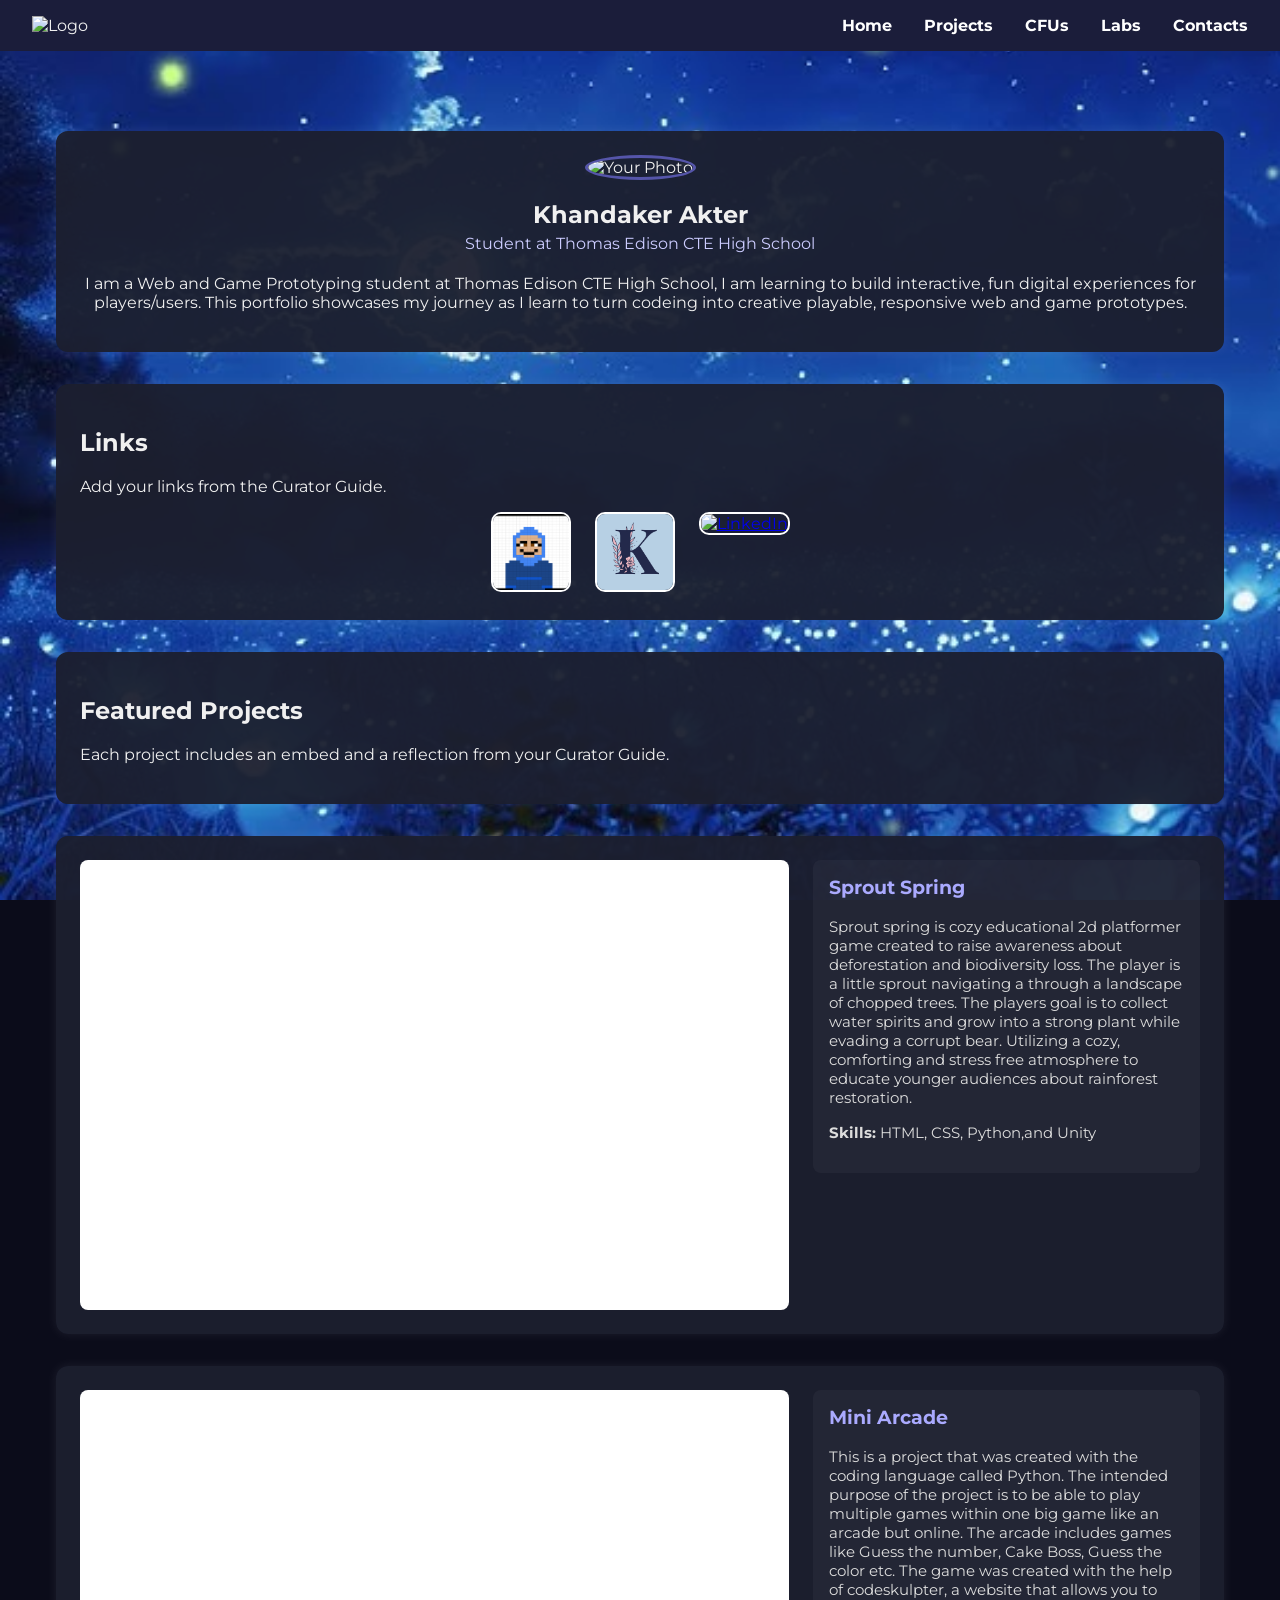
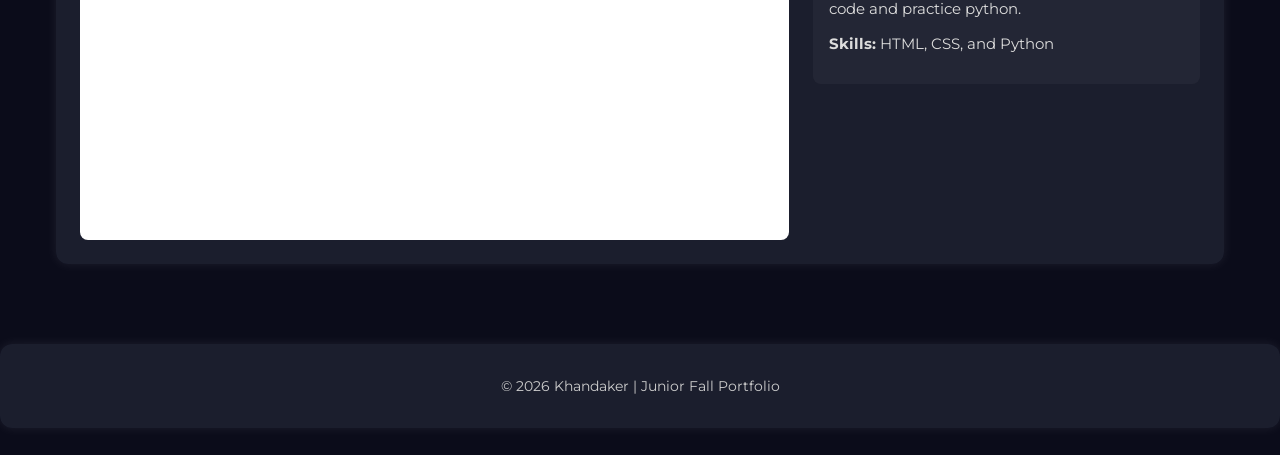
==== index.html @ 1733a56a "Added more projects" ====
<!DOCTYPE html>
<html lang="en">
<head>
  <meta charset="UTF-8" />
  <meta name="viewport" content="width=device-width, initial-scale=1.0" />

  <!-- Update these (from Curator Guide) -->
  <meta name="description" content="Junior Fall Portfolio for YOUR NAME" />
  <meta name="keywords" content="portfolio, junior, projects, programming, web development" />
  <meta name="author" content="YOUR NAME" />

  <title>Khandaker Akter | Junior Fall Portfolio</title>

  <!-- Main stylesheet -->
  <link rel="stylesheet" href="style.css" />

  <!-- Optional favicon (put your icon file in the same folder) -->
  <link rel="icon" type="image/x-icon" href="One-Piece.png" />

  <!-- Optional fonts (only keep if your CSS uses them) -->
  <link rel="preconnect" href="https://fonts.googleapis.com" />
  <link rel="preconnect" href="https://fonts.gstatic.com" crossorigin />
  <link href="https://fonts.googleapis.com/css2?family=Montserrat:wght@300;400;700&display=swap" rel="stylesheet" />
</head>

<body>

  <!-- NAVBAR -->
  <header>
    <nav class="navbar">
      <div class="navbar-left">
        <!-- Replace logo.png with your own image file -->
        <img src="logo.png" alt="Logo" />
      </div>

      <ul class="navbar-right">
        <li><a href="index.html">Home</a></li>
        <li><a href="projects.html">Projects</a></li>
        <li><a href="cfus.html">CFUs</a></li>
        <li><a href="labs.html">Labs</a></li>
        <li><a href="contact.html">Contacts</a></li>
      </ul>
    </nav>
  </header>

  <!-- MAIN CONTENT -->
  <main class="home-card">

    <!-- ABOUT / BIO CARD -->
    <section class="resource-card">
      <div class="bio">
        <div class="bio-pic">
          <!-- Replace profile.jpg with your own image file -->
          <img src="profile.jpg" alt="Your Photo" />
        </div>

        <div class="bio-text">
          <h1>Khandaker Akter</h1>
          <h4>Student at Thomas Edison CTE High School</h4>
          <p>
            I am a Web and Game Prototyping student at Thomas Edison CTE High School, I am learning to build interactive, fun digital experiences for players/users. This portfolio showcases my journey as I learn to turn codeing into creative playable, responsive web and game prototypes.
          </p>
        </div>
      </div>
    </section>

    <!-- QUICK LINKS CARD (optional) -->
    <section class="resource-card">
      <h2>Links</h2>
      <p>Add your links from the Curator Guide.</p>

      <div class="skill-images">
        <!-- Old portfolio -->
        <a href="https://khandakera678.github.io/Khandaker-A/" target="_blank" rel="noopener">
          <div class="picture">
            <img class="link-pic" src="Avater.png" alt="Old Portfolio" />
          </div>
        </a>

        <!-- Email -->
        <a href="mailto:Khandakera5@nycstudents.net" target="_blank" rel="noopener">
          <div class="picture">
            <img class="link-pic" src="K pfp.jpg" alt="Email" />
          </div>
        </a>

        <!-- LinkedIn (or other) -->
        <a href="PASTE-LINKEDIN-OR-OTHER" target="_blank" rel="noopener">
          <div class="picture">
            <img class="link-pic" src="linkedin_icon.png" alt="LinkedIn" />
          </div>
        </a>
      </div>
    </section>

    <!-- PROJECTS SECTION (repeatable blocks) -->
    <section class="resource-card">
      <h2>Featured Projects</h2>
      <p>Each project includes an embed and a reflection from your Curator Guide.</p>
    </section>

    <!-- PROJECT 1 -->
    <section class="resource-card">
      <div class="project">
        <iframe src="https://play.unity.com/en/games/d9135725-f0f9-4a4c-9656-4b19a2b6abac/sprout-spring" title="Sprout Spring"></iframe>

        <div class="reflection">
          <h3>Sprout Spring</h3>
          <p>
            Sprout spring is cozy educational 2d platformer game created to raise awareness about deforestation and biodiversity loss. The player is a little sprout navigating a through a landscape of chopped trees. The players goal is to collect water spirits and grow into a strong plant while evading a corrupt bear. Utilizing a cozy, comforting and stress free atmosphere to educate younger audiences about rainforest restoration.
          </p>
          <p><strong>Skills:</strong> HTML, CSS, Python,and Unity</p>
        </div>
      </div>
    </section>

    <!-- PROJECT 2 -->
    <section class="resource-card">
      <div class="project">
        <iframe src="https://py3.codeskulptor.org/#user310_rzJ6wVuACC_0.py" title="Mini Arcade"></iframe>

        <div class="reflection">
          <h3>Mini Arcade</h3>
          <p>
           This is a project that was created with the coding language called Python. The intended purpose of the project is to be able to play multiple games within one big game like an arcade but online. The arcade includes games like Guess the number, Cake Boss, Guess the color etc. The game was created with the help of codeskulpter, a website that allows you to code and practice python.
          </p>
          <p><strong>Skills:</strong> HTML, CSS, and Python</p>
        </div>
      </div>
    </section>

    <!-- Add more projects by copying PROJECT blocks -->

  </main>

  <!-- FOOTER -->
  <footer class="resource-card">
    <p>© <span id="year"></span> Khandaker | Junior Fall Portfolio</p>
  </footer>

  <script>
    // Auto-updates the year in the footer
    document.getElementById("year").textContent = new Date().getFullYear();
  </script>

</body>
</html>
---- style.css ----
/* =========================
   GLOBAL / RESET....
========================= */
* {
  box-sizing: border-box;
}

body {
  margin: 0;
  font-family: 'Montserrat', Arial, sans-serif;
  background-color: #0b0c1a;
  color: #f0f0f0;
  background-image: url("Moonlight.jpg");
  background-size: cover;
  background-repeat: repeat-y;
  background-attachment: fixed;
}

/* =========================
   NAVBAR
========================= */
.navbar {
  background-color: #1b1d3a;
  padding: 1em 2em;
  display: flex;
  justify-content: space-between;
  align-items: center;
}

.navbar-left img {
  height: 35px;
}

.navbar-right {
  list-style: none;
  display: flex;
  gap: 2em;
  margin: 0;
  padding: 0;
}

.navbar-right a {
  color: white;
  text-decoration: none;
  font-weight: bold;
}

.navbar-right a:hover {
  color: #aaaaff;
}

/* =========================
   PAGE LAYOUT
========================= */
.home-card {
  max-width: 1200px;
  margin: 2em auto;
  padding: 1em;
}

/* =========================
   CARDS
========================= */
.resource-card {
  background-color: rgba(28, 31, 47, 0.95);
  margin: 2em auto;
  padding: 1.5em;
  border-radius: 12px;
  box-shadow: 0 0 12px rgba(255, 255, 255, 0.08);
}

/* =========================
   BIO SECTION
========================= */
.bio {
  display: flex;
  flex-direction: column;
  align-items: center;
  text-align: center;
}

.bio-pic img {
  width: 150px;
  height: 150px;
  border-radius: 50%;
  border: 3px solid #5555aa;
  object-fit: cover;
}

.bio-text h1 {
  margin-bottom: 0.2em;
}

.bio-text h4 {
  margin-top: 0;
  font-weight: normal;
  color: #ccccff;
}

/* =========================
   PROJECT LAYOUT
========================= */
.project {
  display: flex;
  gap: 1.5em;
  align-items: flex-start;
}

.project iframe {
  flex: 2;
  min-width: 320px;
  height: 450px;
  border: none;
  background-color: white;
  border-radius: 8px;
}

.reflection {
  flex: 1;
  background-color: rgba(255, 255, 255, 0.04);
  padding: 1em;
  border-radius: 8px;
}

.reflection h3 {
  margin-top: 0;
  color: #aaaaff;
}

.reflection p {
  font-size: 0.95em;
  color: #dddddd;
}

/* =========================
   LINKS / ICONS
========================= */
.skill-images {
  display: flex;
  justify-content: center;
  gap: 1.5em;
  margin-top: 1em;
}

.picture {
  transition: transform 0.2s ease;
}

.picture:hover {
  transform: scale(1.05);
}

.link-pic {
  height: 80px;
  width: 80px;
  border-radius: 10px;
  border: 2px solid white;
  object-fit: cover;
}

/* =========================
   FOOTER
========================= */
footer {
  text-align: center;
  font-size: 0.85em;
  color: #cccccc;
}

/* =========================
   RESPONSIVE
========================= */
@media (max-width: 900px) {
  .project {
    flex-direction: column;
  }

  .project iframe {
    width: 100%;
    min-width: 0;
    height: 350px;
  }
}

@media (max-width: 600px) {
  .navbar {
    flex-direction: column;
    gap: 1em;
  }

  .navbar-right {
    flex-wrap: wrap;
    justify-content: center;
  }
}
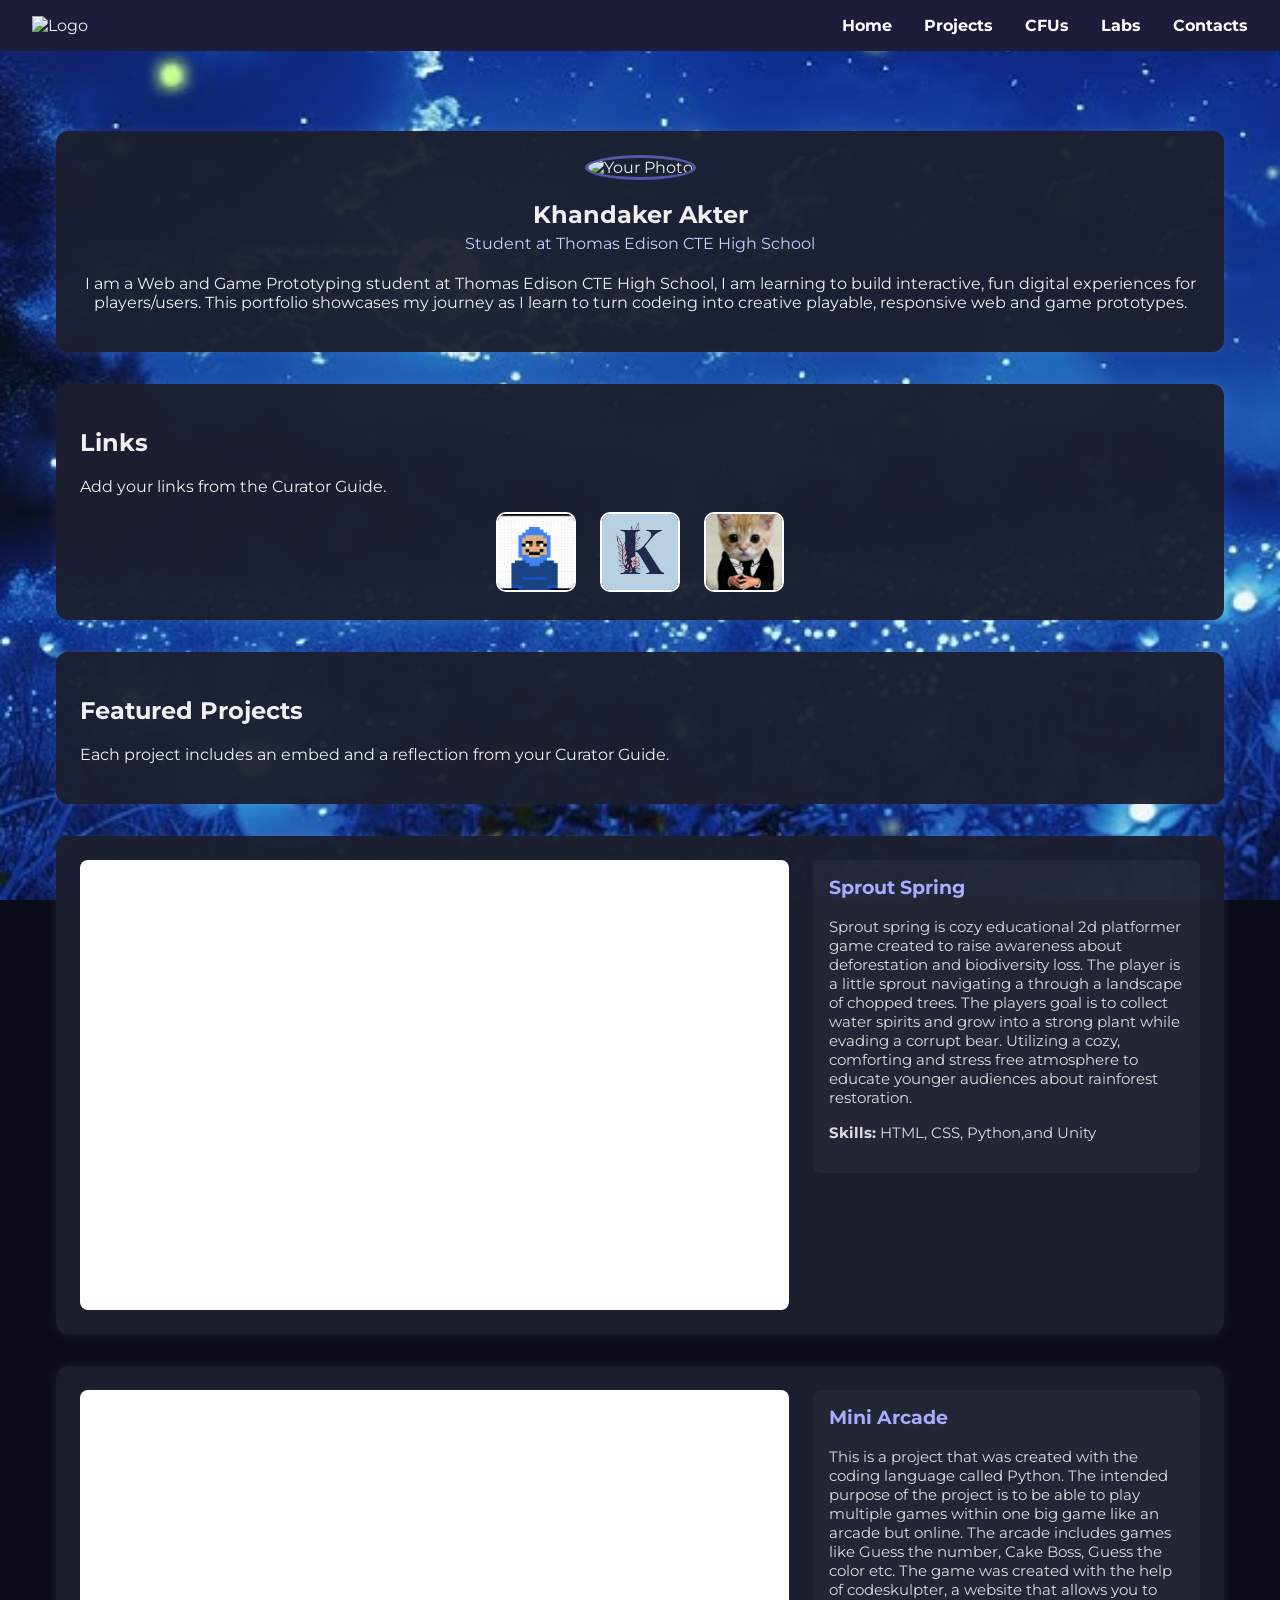
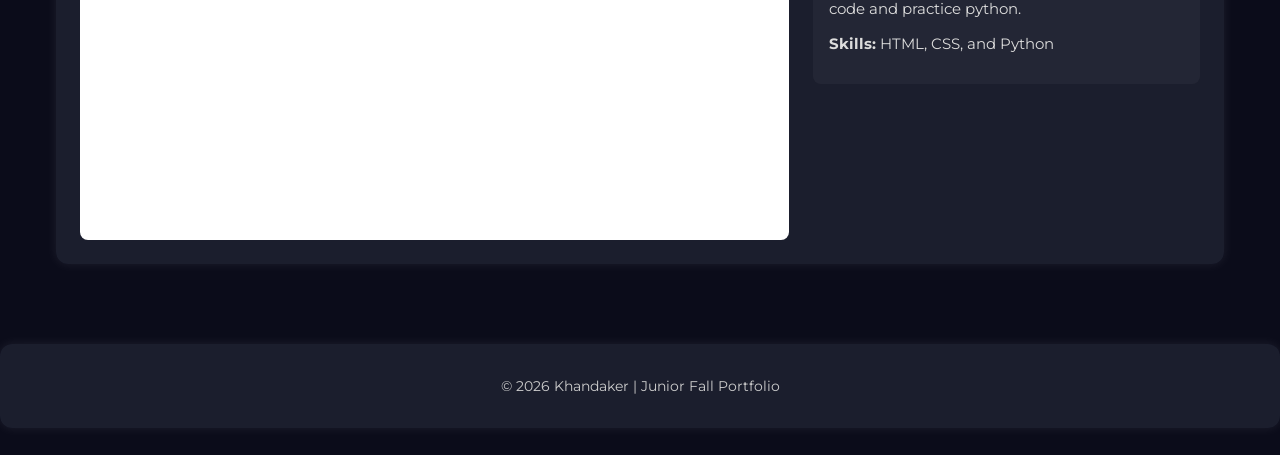
==== commit 4fb6ec55: "Added Linkedin" ====
--- a/index.html
+++ b/index.html
@@ -85,9 +85,9 @@
         </a>
 
         <!-- LinkedIn (or other) -->
-        <a href="PASTE-LINKEDIN-OR-OTHER" target="_blank" rel="noopener">
+        <a href="https://www.linkedin.com/in/khandaker-akter-2106493a6/" target="_blank" rel="noopener">
           <div class="picture">
-            <img class="link-pic" src="linkedin_icon.png" alt="LinkedIn" />
+            <img class="link-pic" src="Businesscat.jpg" alt="LinkedIn" />
           </div>
         </a>
       </div>
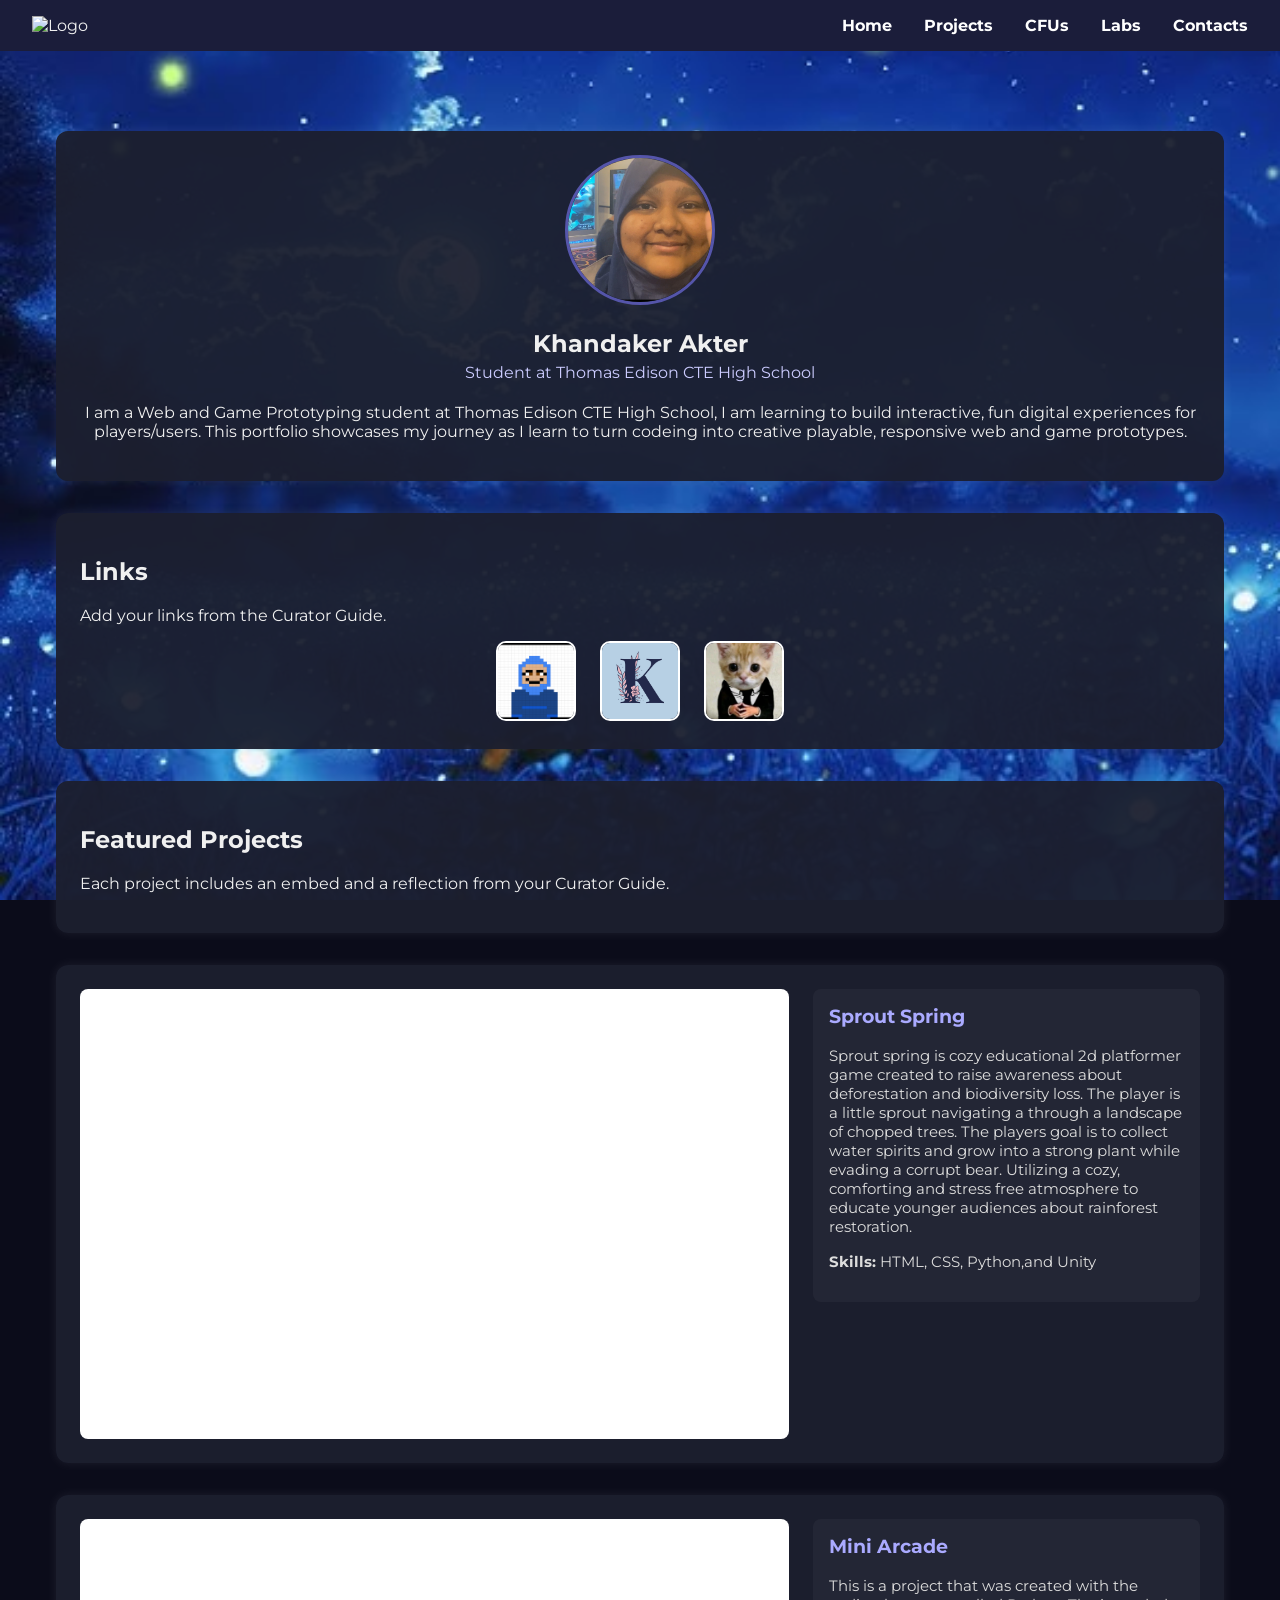
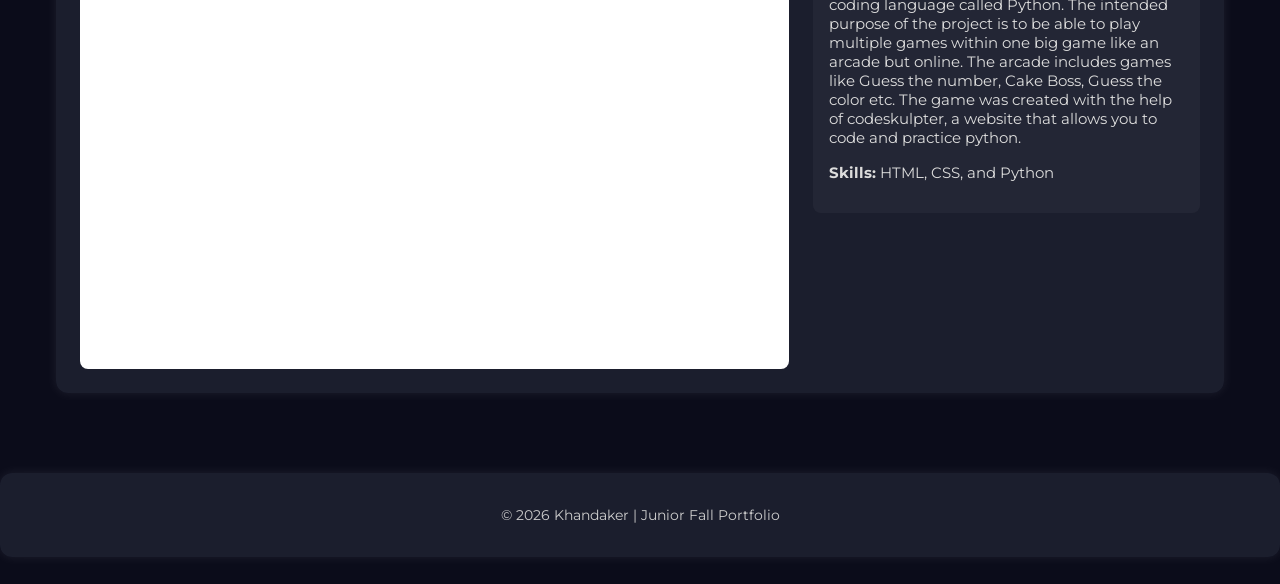
==== commit 6cee3aeb: "pfp added" ====
--- a/index.html
+++ b/index.html
@@ -7,7 +7,7 @@
   <!-- Update these (from Curator Guide) -->
   <meta name="description" content="Junior Fall Portfolio for YOUR NAME" />
   <meta name="keywords" content="portfolio, junior, projects, programming, web development" />
-  <meta name="author" content="YOUR NAME" />
+  <meta name="author" content="Khandaker Akter" />
 
   <title>Khandaker Akter | Junior Fall Portfolio</title>
 
@@ -51,7 +51,7 @@
       <div class="bio">
         <div class="bio-pic">
           <!-- Replace profile.jpg with your own image file -->
-          <img src="profile.jpg" alt="Your Photo" />
+          <img src="Pfp.jpg" alt="Your Photo" />
         </div>
 
         <div class="bio-text">
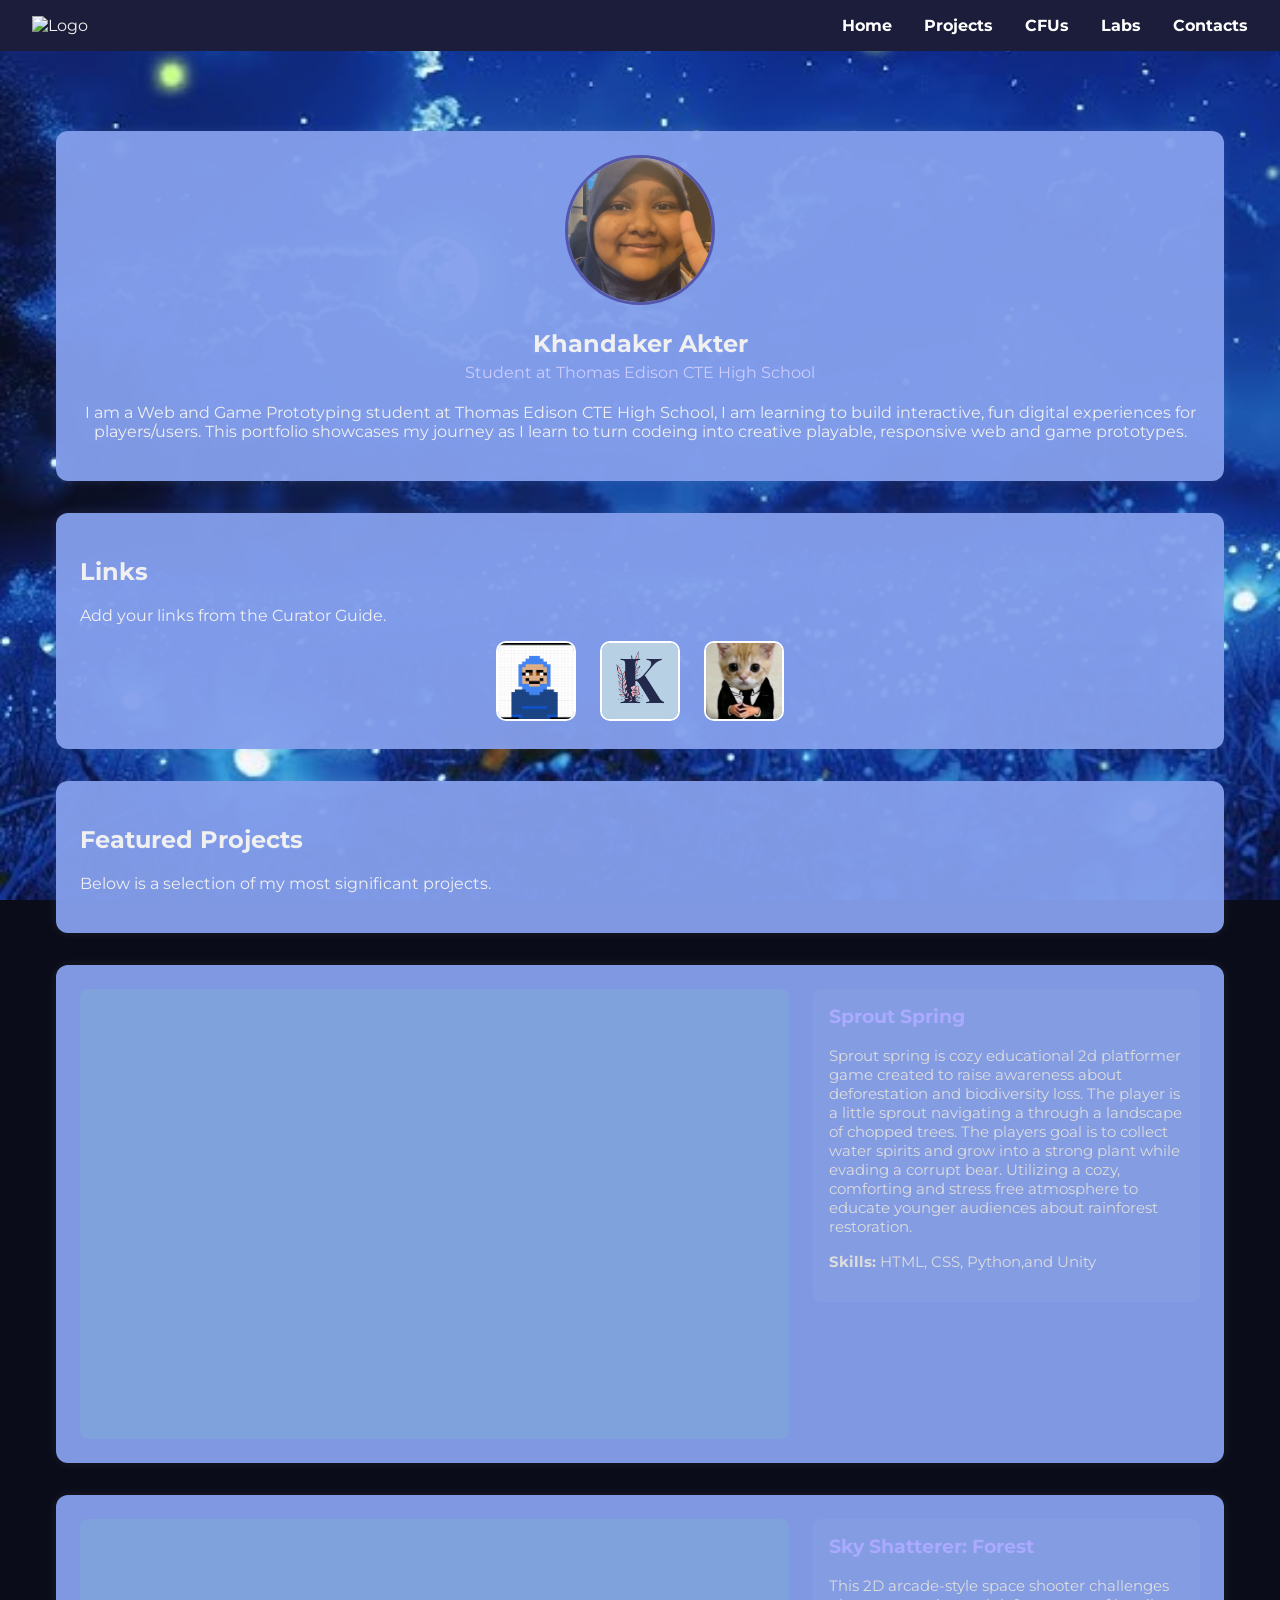
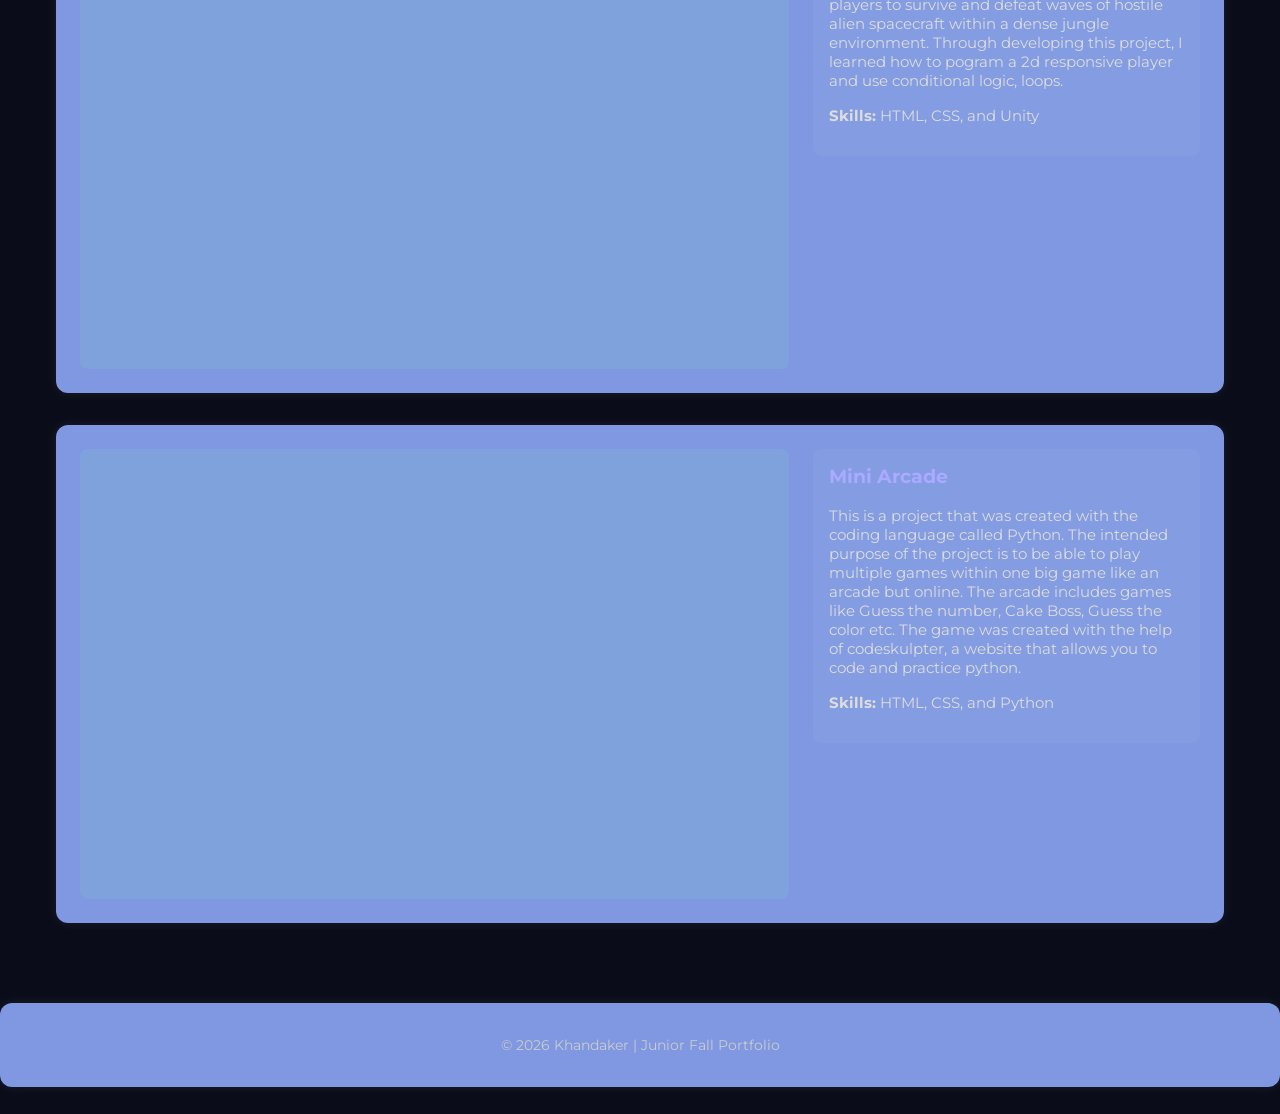
==== commit 51097537: "added 3rd game" ====
--- a/index.html
+++ b/index.html
@@ -96,7 +96,7 @@
     <!-- PROJECTS SECTION (repeatable blocks) -->
     <section class="resource-card">
       <h2>Featured Projects</h2>
-      <p>Each project includes an embed and a reflection from your Curator Guide.</p>
+      <p>Below is a selection of my most significant projects.</p>
     </section>
 
     <!-- PROJECT 1 -->
@@ -114,7 +114,21 @@
       </div>
     </section>
 
-    <!-- PROJECT 2 -->
+        <!-- PROJECT 2 -->
+    <section class="resource-card">
+      <div class="project">
+        <iframe src="https://play.unity.com/en/games/17261fb6-6e9c-4cb1-9ce6-a88d48b1d6df/space-shooter" title="Mini Arcade"></iframe>
+
+        <div class="reflection">
+          <h3>Sky Shatterer: Forest</h3>
+          <p>
+           This 2D arcade-style space shooter challenges players to survive and defeat waves of hostile alien spacecraft within a dense jungle environment. Through developing this project, I learned how to pogram a 2d responsive player and use conditional logic, loops.
+          <p><strong>Skills:</strong> HTML, CSS, and Unity</p>
+        </div>
+      </div>
+    </section>
+
+    <!-- PROJECT 3 -->
     <section class="resource-card">
       <div class="project">
         <iframe src="https://py3.codeskulptor.org/#user310_rzJ6wVuACC_0.py" title="Mini Arcade"></iframe>
@@ -129,6 +143,7 @@
       </div>
     </section>
 
+    
     <!-- Add more projects by copying PROJECT blocks -->
 
   </main>
--- a/style.css
+++ b/style.css
@@ -62,7 +62,7 @@
    CARDS
 ========================= */
 .resource-card {
-  background-color: rgba(28, 31, 47, 0.95);
+  background-color: rgba(133, 160, 237, 0.95);
   margin: 2em auto;
   padding: 1.5em;
   border-radius: 12px;
@@ -111,7 +111,7 @@
   min-width: 320px;
   height: 450px;
   border: none;
-  background-color: white;
+  background-color: rgb(127, 162, 221);
   border-radius: 8px;
 }
 
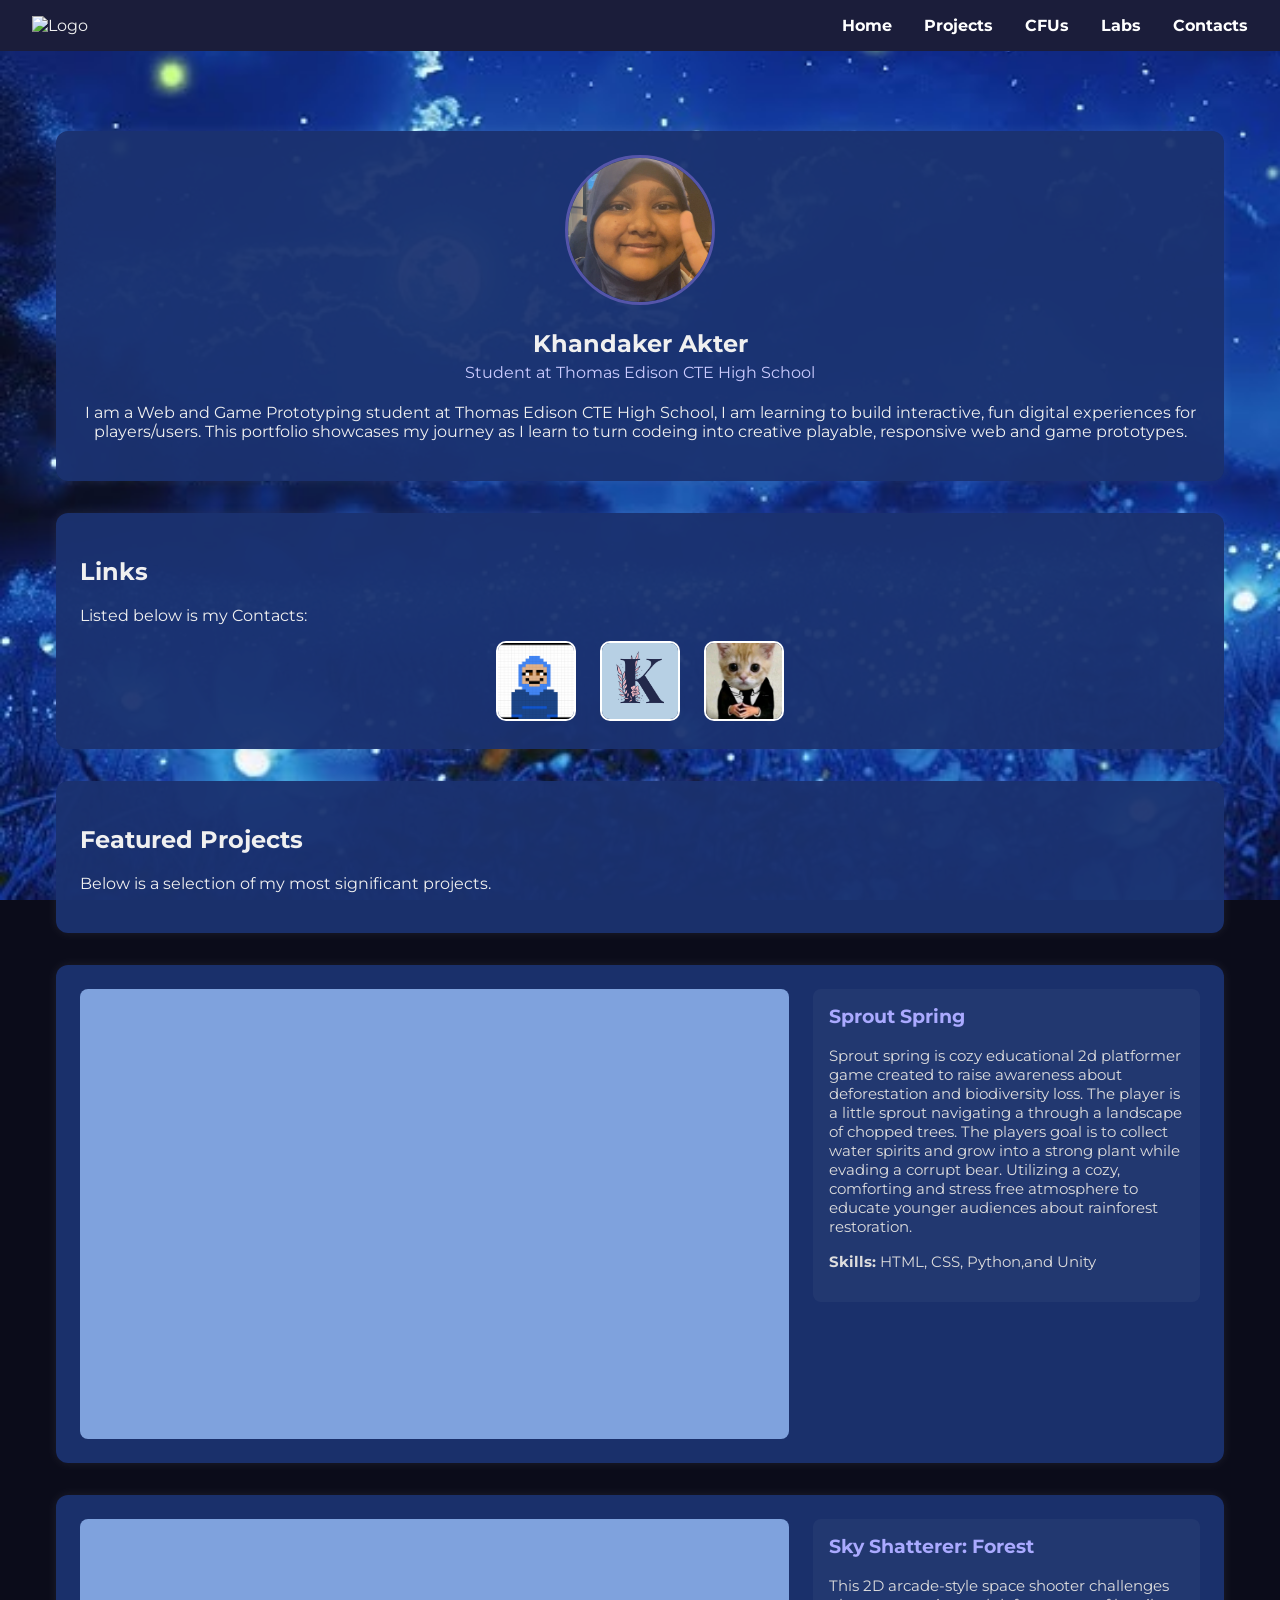
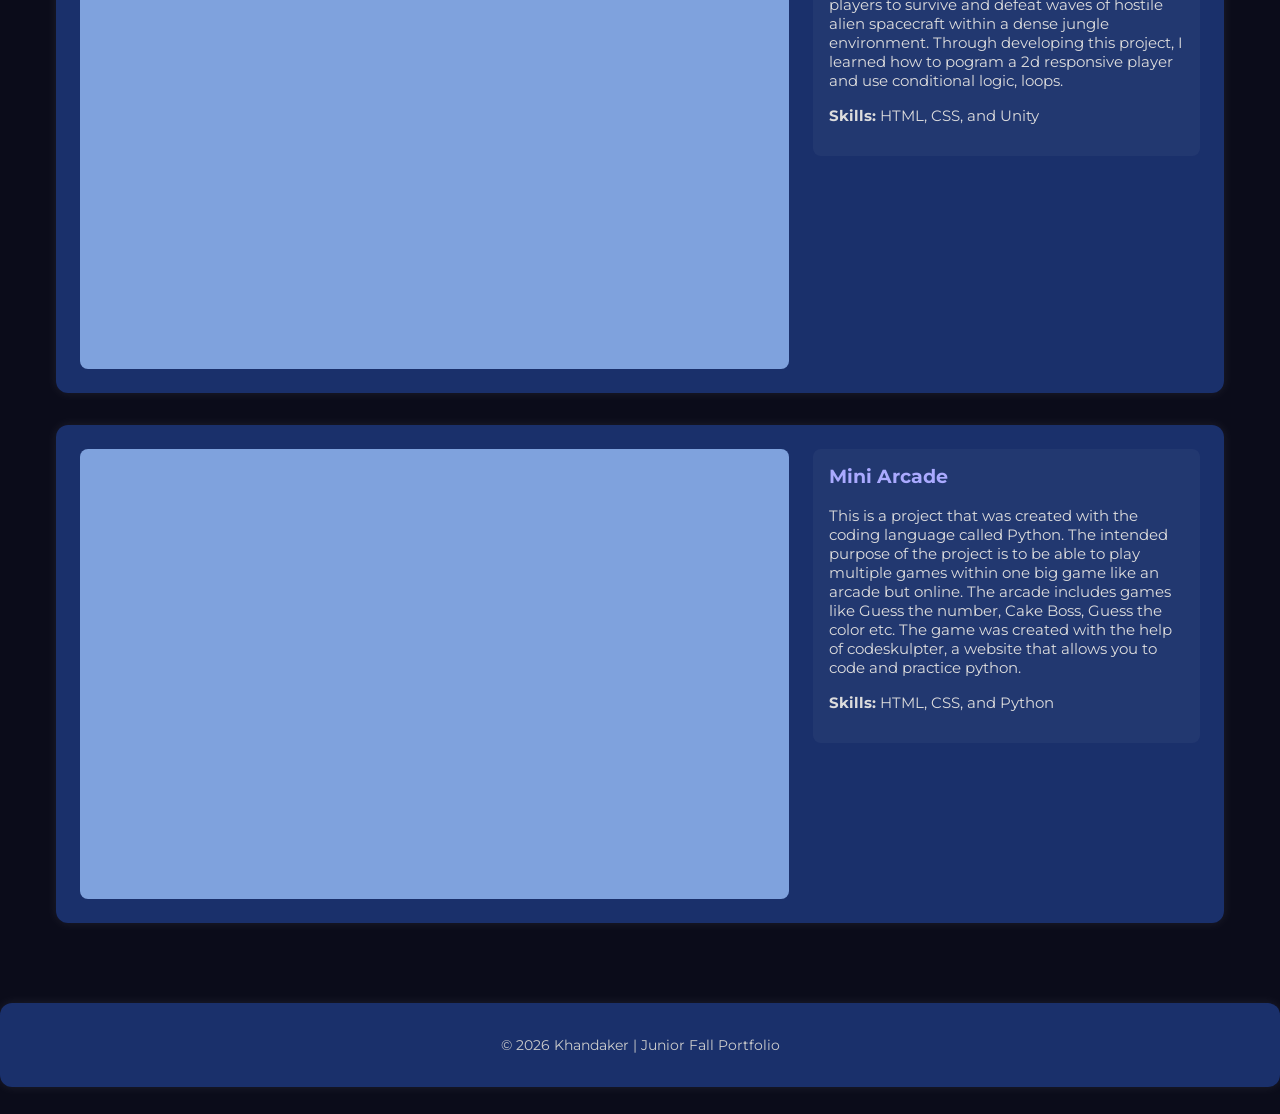
==== commit 83fdbd09: "color changes" ====
--- a/index.html
+++ b/index.html
@@ -67,7 +67,7 @@
     <!-- QUICK LINKS CARD (optional) -->
     <section class="resource-card">
       <h2>Links</h2>
-      <p>Add your links from the Curator Guide.</p>
+      <p>Listed below is my Contacts:</p>
 
       <div class="skill-images">
         <!-- Old portfolio -->
--- a/style.css
+++ b/style.css
@@ -62,7 +62,7 @@
    CARDS
 ========================= */
 .resource-card {
-  background-color: rgba(133, 160, 237, 0.95);
+  background-color: rgba(27, 50, 112, 0.95);
   margin: 2em auto;
   padding: 1.5em;
   border-radius: 12px;
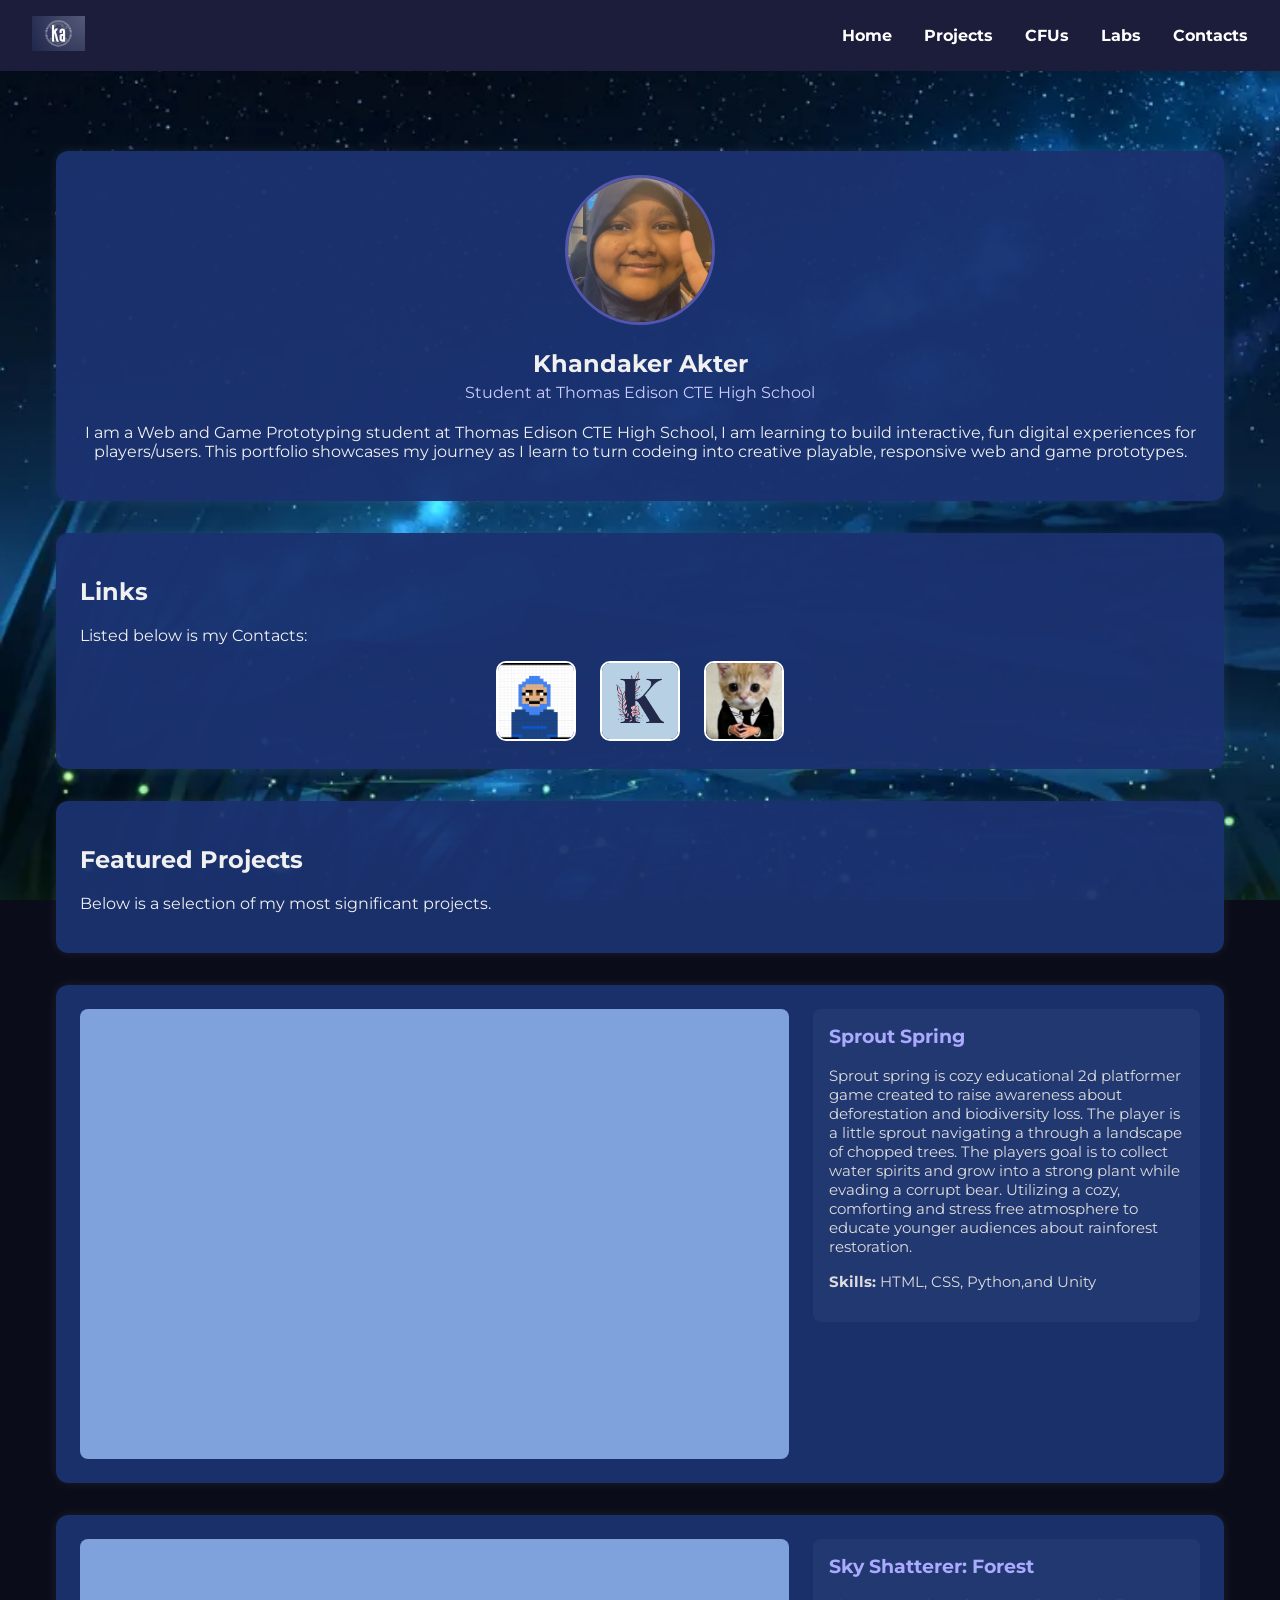
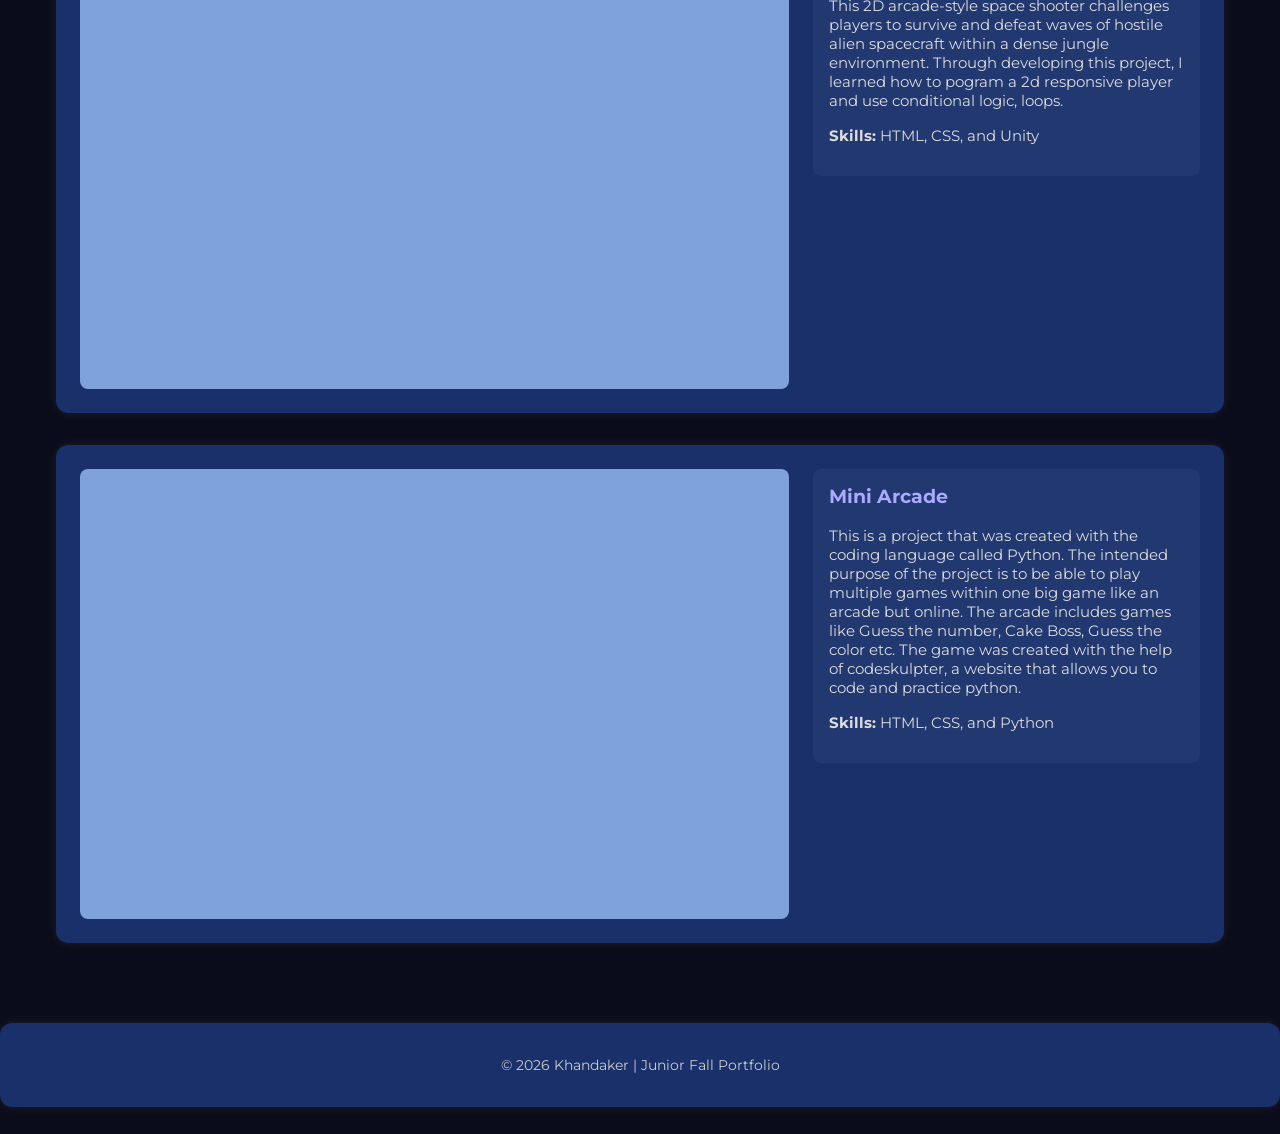
==== commit 43e2dba6: "logo" ====
--- a/index.html
+++ b/index.html
@@ -30,7 +30,7 @@
     <nav class="navbar">
       <div class="navbar-left">
         <!-- Replace logo.png with your own image file -->
-        <img src="logo.png" alt="Logo" />
+        <img src="Logoka.png" alt="Logo" />
       </div>
 
       <ul class="navbar-right">
--- a/style.css
+++ b/style.css
@@ -10,7 +10,7 @@
   font-family: 'Montserrat', Arial, sans-serif;
   background-color: #0b0c1a;
   color: #f0f0f0;
-  background-image: url("Moonlight.jpg");
+  background-image: url("blue-anime-background-1920-x-1080-phlgb8y8gcezrc1r.jpg");
   background-size: cover;
   background-repeat: repeat-y;
   background-attachment: fixed;
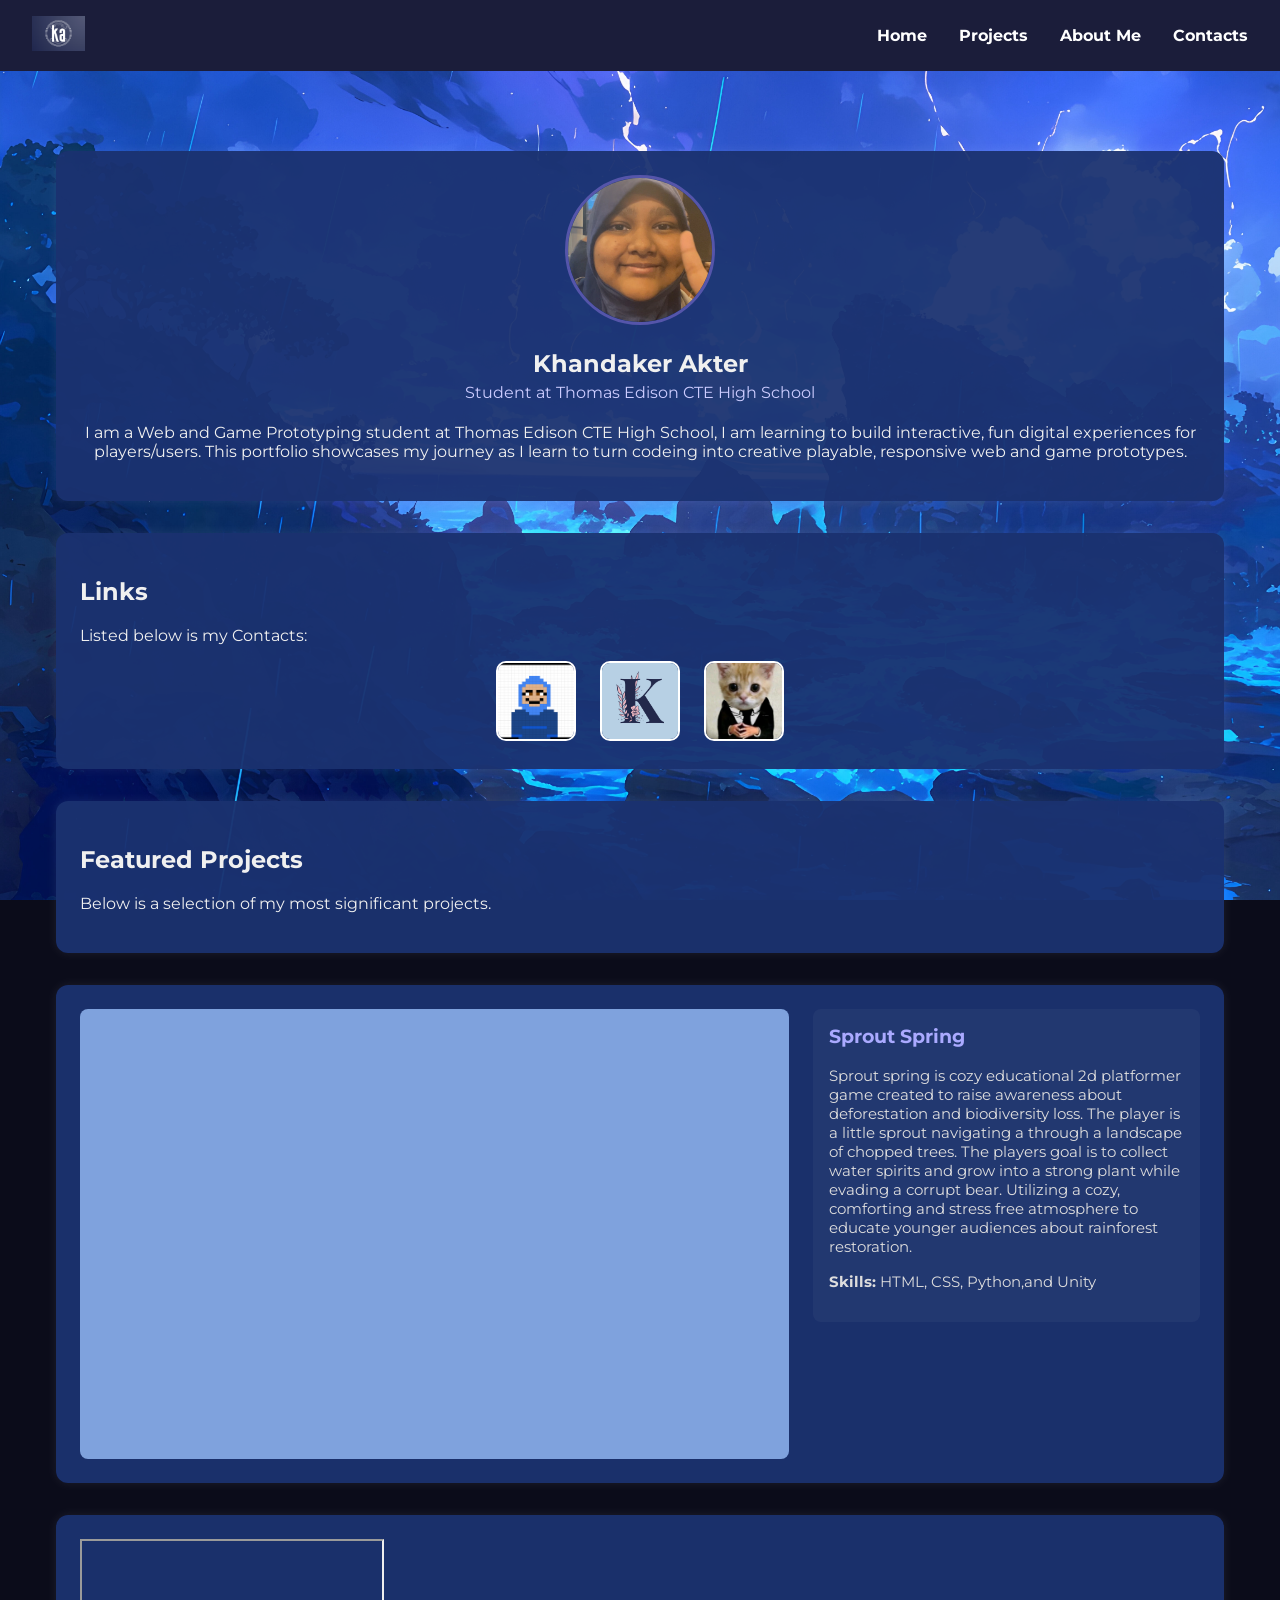
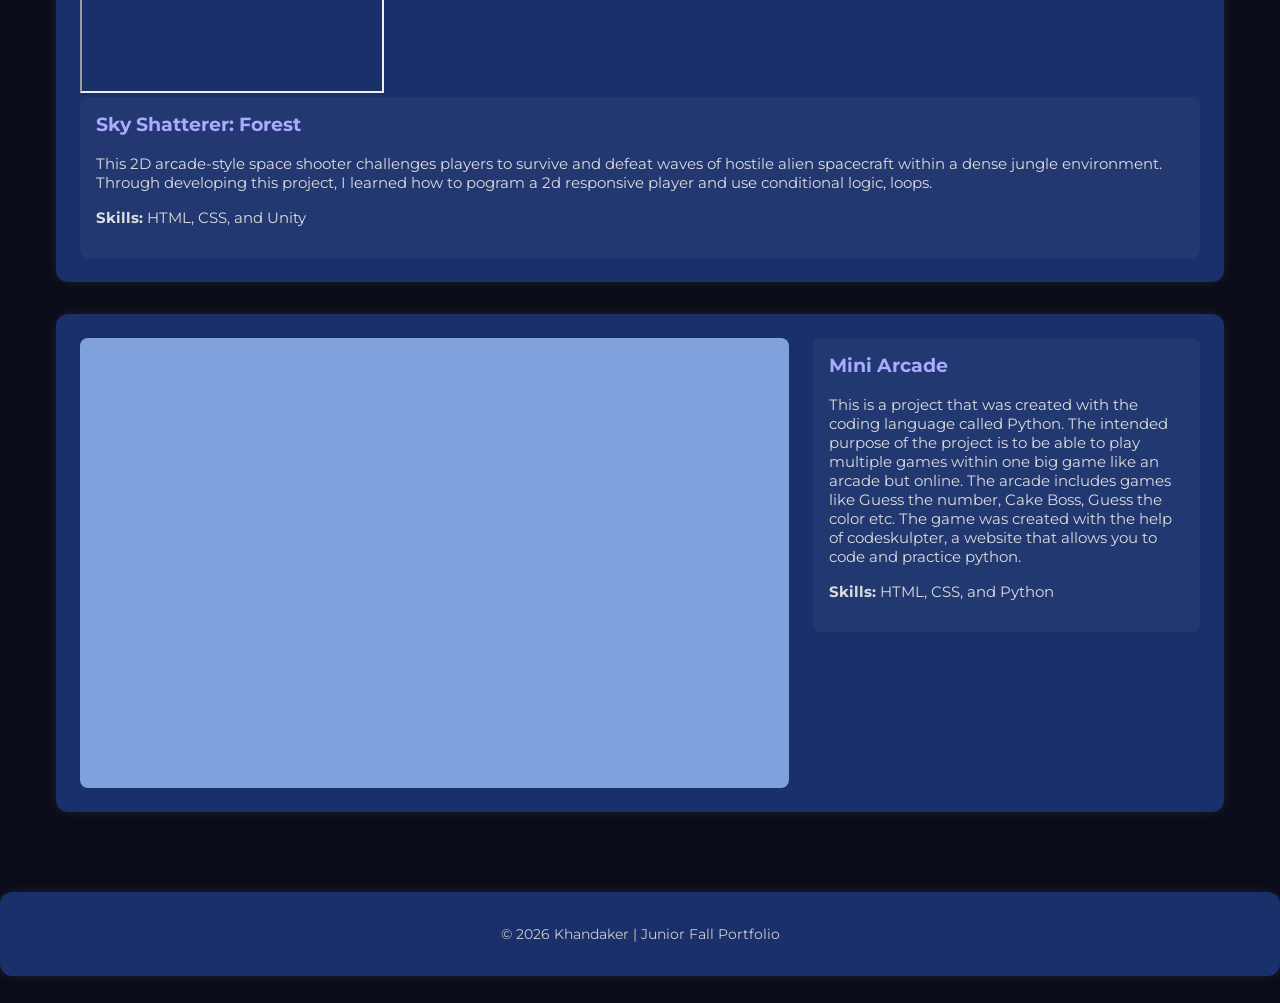
==== commit e2a1c4ba: "tried adding id" ====
--- a/index.html
+++ b/index.html
@@ -35,10 +35,9 @@
 
       <ul class="navbar-right">
         <li><a href="index.html">Home</a></li>
-        <li><a href="projects.html">Projects</a></li>
-        <li><a href="cfus.html">CFUs</a></li>
-        <li><a href="labs.html">Labs</a></li>
-        <li><a href="contact.html">Contacts</a></li>
+        <li><a href="Projects.html">Projects</a></li>
+        <li><a href="AboutMe.html">About Me</a></li>
+        <li><a href="#contact">Contacts</a></li>
       </ul>
     </nav>
   </header>
@@ -65,7 +64,7 @@
     </section>
 
     <!-- QUICK LINKS CARD (optional) -->
-    <section class="resource-card">
+    <section id="contact" class="resource-card">
       <h2>Links</h2>
       <p>Listed below is my Contacts:</p>
 
@@ -116,7 +115,7 @@
 
         <!-- PROJECT 2 -->
     <section class="resource-card">
-      <div class="project">
+      <div class="Project">
         <iframe src="https://play.unity.com/en/games/17261fb6-6e9c-4cb1-9ce6-a88d48b1d6df/space-shooter" title="Mini Arcade"></iframe>
 
         <div class="reflection">
--- a/style.css
+++ b/style.css
@@ -10,7 +10,7 @@
   font-family: 'Montserrat', Arial, sans-serif;
   background-color: #0b0c1a;
   color: #f0f0f0;
-  background-image: url("blue-anime-background-1920-x-1080-phlgb8y8gcezrc1r.jpg");
+  background-image: url("thunderstorm-illustration-digital-art-style.jpg");
   background-size: cover;
   background-repeat: repeat-y;
   background-attachment: fixed;
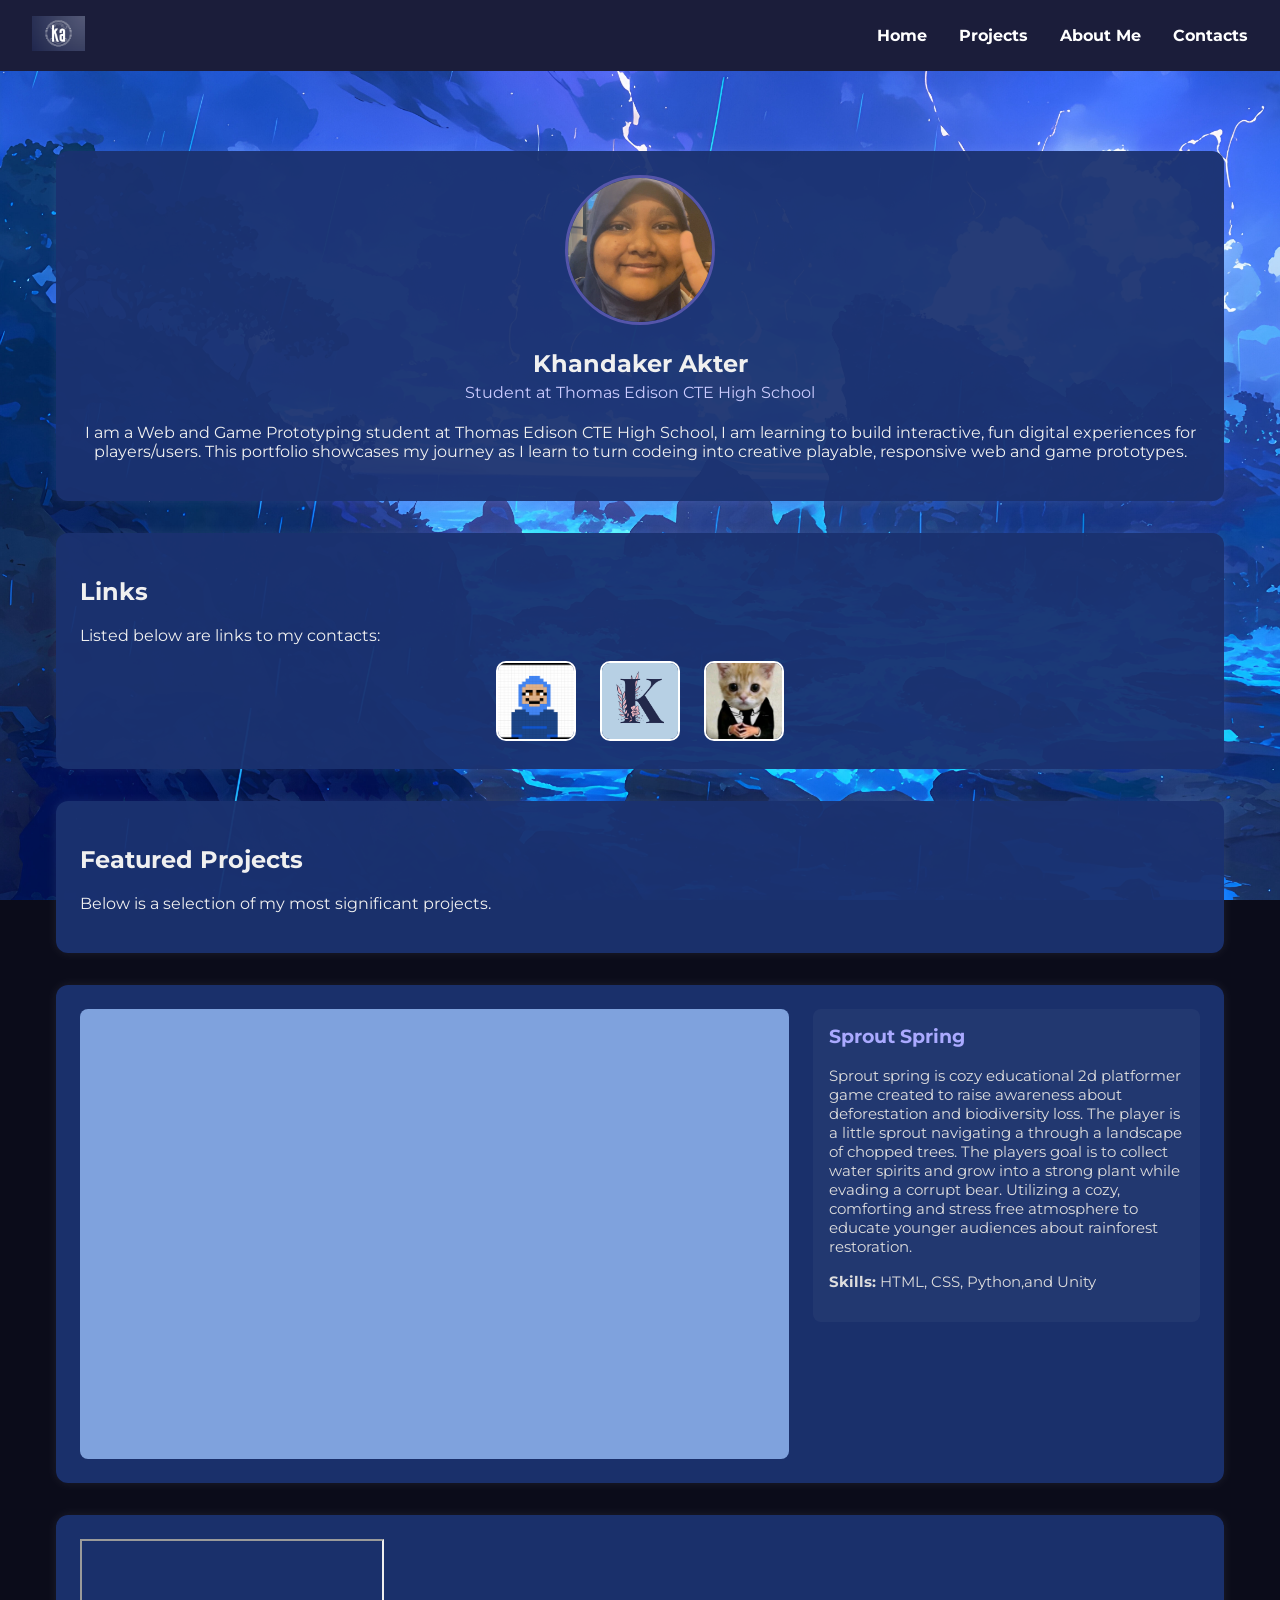
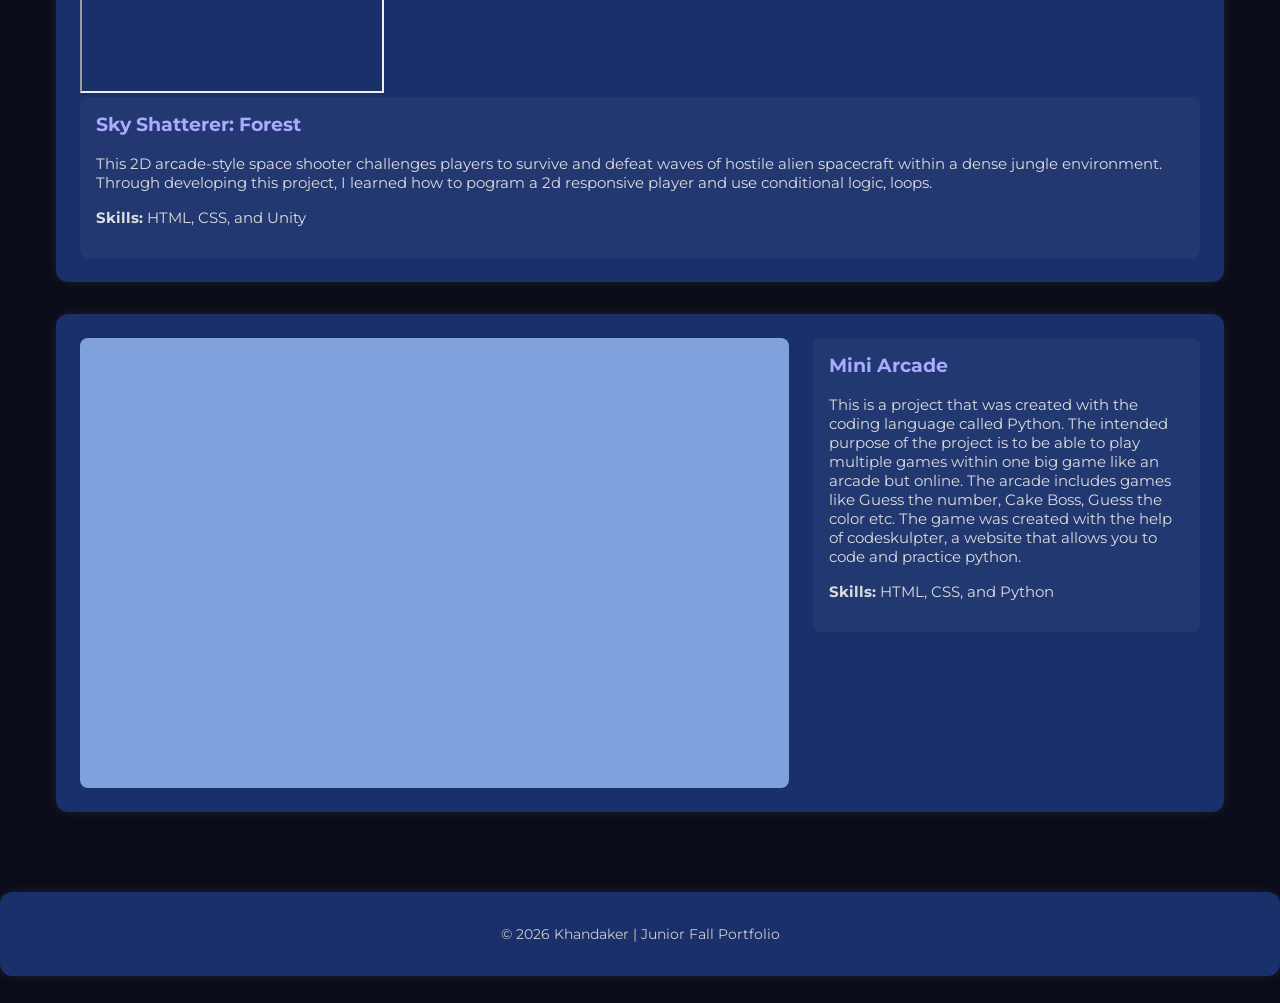
==== commit 3f65fc09: "Added more projects" ====
--- a/index.html
+++ b/index.html
@@ -66,7 +66,7 @@
     <!-- QUICK LINKS CARD (optional) -->
     <section id="contact" class="resource-card">
       <h2>Links</h2>
-      <p>Listed below is my Contacts:</p>
+      <p>Listed below are links to my contacts:</p>
 
       <div class="skill-images">
         <!-- Old portfolio -->
